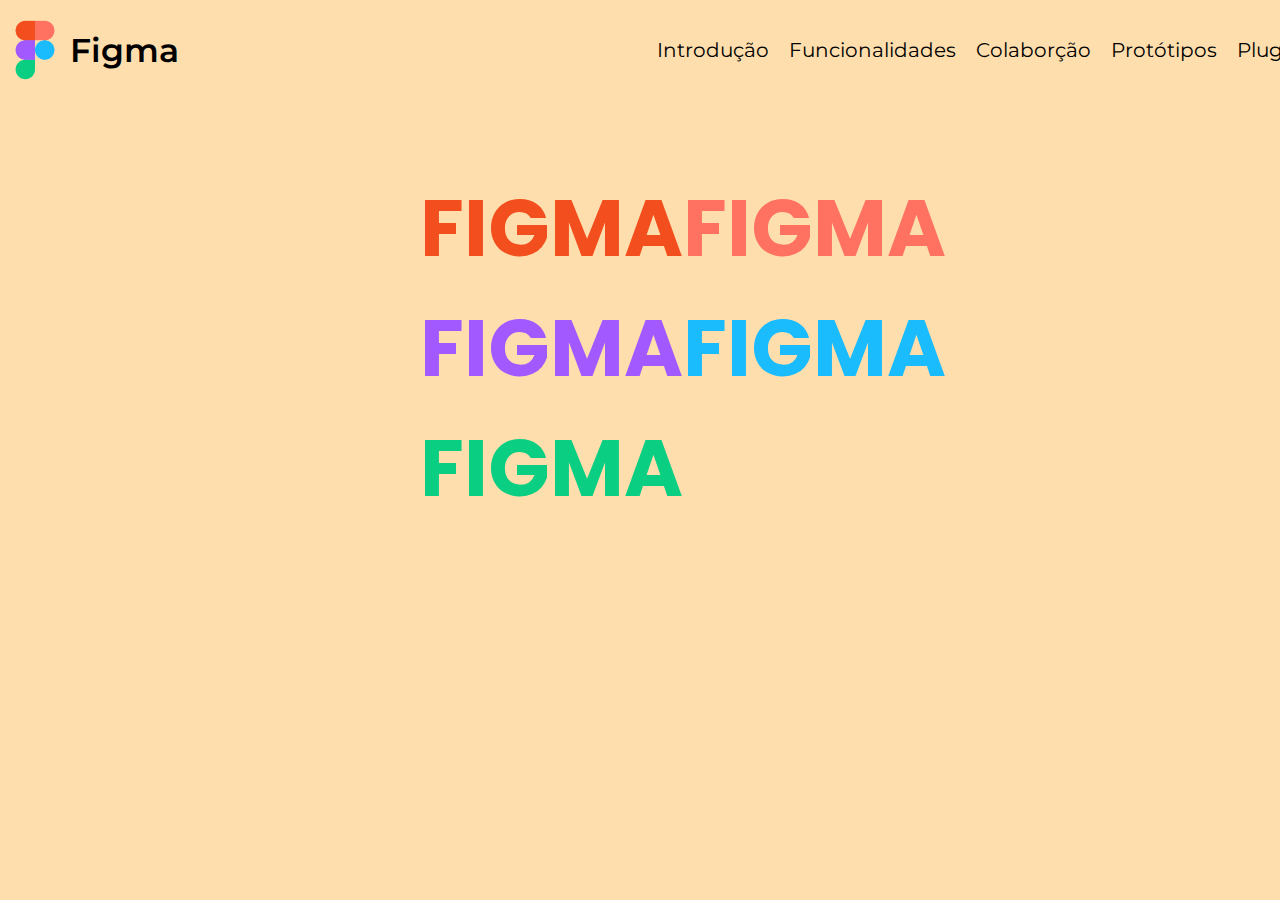
==== index.html @ 6e16e417 "base" ====
<!DOCTYPE html>
<html lang="pt-br">

<head>
    <meta charset="UTF-8">
    <meta name="viewport" content="width=device-width, initial-scale=1.0">
    <title>Trabalho Figma</title>
    <link rel="stylesheet" href="css/style.css">
    <link
        href="https://fonts.googleapis.com/css2?family=Poppins:ital,wght@0,100;0,200;0,300;0,400;0,500;0,600;0,700;0,800;0,900;1,100;1,200;1,300;1,400;1,500;1,600;1,700;1,800;1,900&display=swap"
        rel="stylesheet">
    <link href="https://fonts.googleapis.com/css2?family=Montserrat:ital,wght@0,100..900;1,100..900&display=swap"
        rel="stylesheet">
</head>

<body>
    <header id="cabecalho">
        <img src="img/figma-logo-512.png" alt="" width="70px" height="70px">
        <h1 id="titulo">Figma</h1>
        <nav>
            <ul>
                <li class="nvg"><a href="">Introdução</a></li>
                <li class="nvg"><a href="">Funcionalidades</a></li>
                <li class="nvg"><a href="">Colaborção</a></li>
                <li class="nvg"><a href="">Protótipos</a></li>
                <li class="nvg"><a href="">Plugins</a></li>
                
            </ul>
        </nav>
    </header>
    <main>
        <div id="container">
        <div class="back">
            <h1 class="dtFigma" id="c1">FIGMA</h1>
            <h1 class="dtFigma" id="c2">FIGMA</h1>
            <h1 class="dtFigma" id="c3">FIGMA</h1>
        </div>
        <div class="back">
            <h1 class="dtFigma" id="c4">FIGMA</h1>
            <h1 class="dtFigma" id="c5">FIGMA</h1>
            
        </div>
    </div>
    </main>

</body>

</html>
---- css/style.css ----
* {
    margin: 0;
    padding: 0;
    box-sizing: border-box;
    font-family: "Montserrat", sans-serif;
    background-color: navajowhite;
    overflow-x: hidden;
}

#cabecalho {
    display: flex;
    flex-direction: row;
    width: 1366px;
    min-height: 100px;
    height: auto;
    align-items: center;
    
    

}

#titulo {
    font-size: 25pt;
    font-weight: 600;
    
   
}
.dtFigma{
    
    font-size: 60pt;
    font-family: "Poppins", sans-serif;
}
main{
    width: 1366px;
    height: auto;
    display: flex;
    align-items: center;
    justify-content: center;
}
#back{
    display: flex;
    flex-direction: column;
    justify-content: center;
    align-items: center;
    margin-top: 5%;
    
}
#c1{
    color: #F24E1E;
}
#c2{
    color: #A259FF;
}
#c3{
    color: #0ACF83;
}
#c4{
    color: #FF7262;
}
#c5{
    color:#1ABCFE;
}

nav{
    
    margin-left: 35%;
    font-weight: 400;
}
nav ul{
    display: flex;
    gap: 20px;
    font-size: 15pt;
}
.nvg{
    list-style: none;
}
.nvg a{
    color: black;
    text-decoration: none;
}
#container{
    margin-top: 5%;
    display: flex;
    flex-direction: row;
}
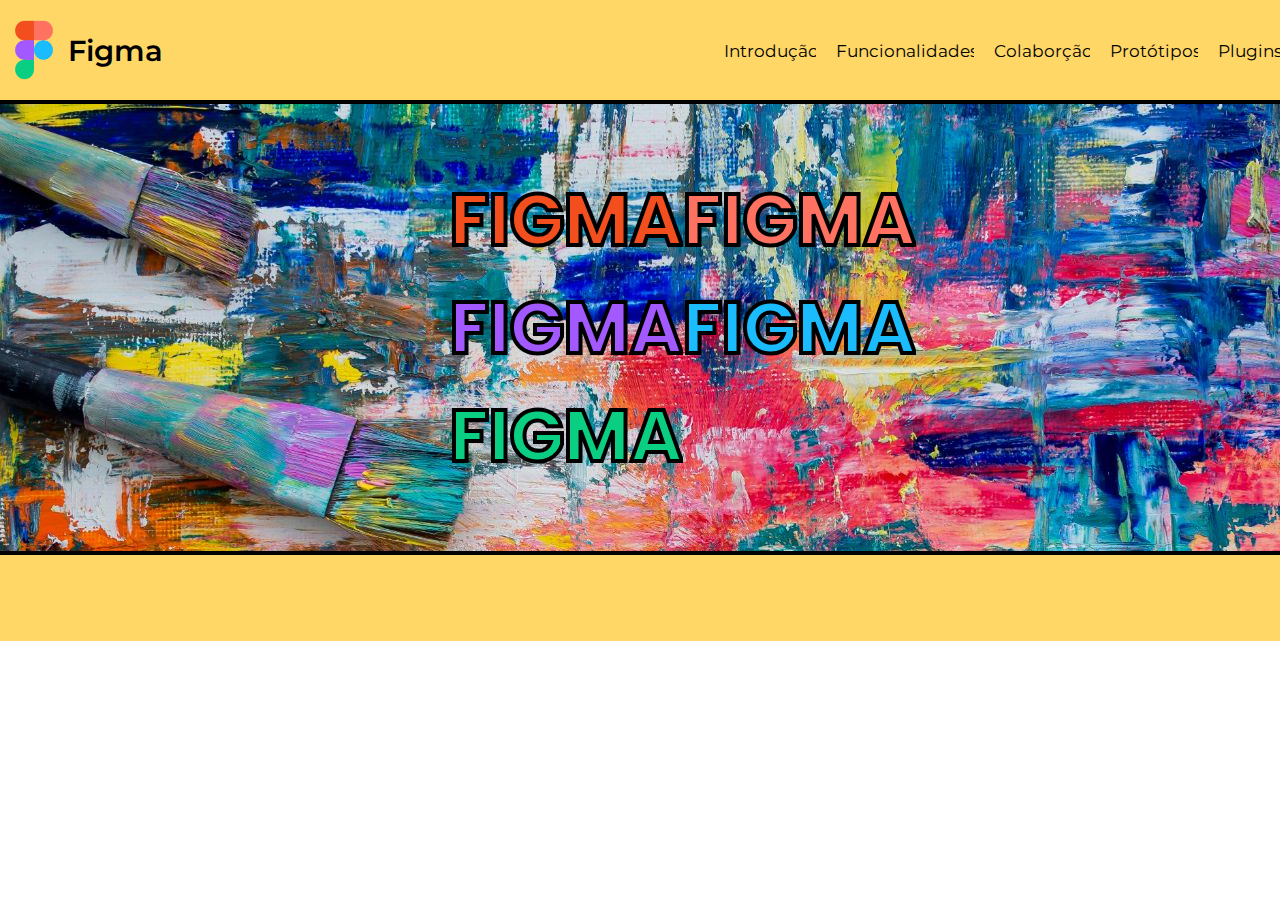
==== commit 7f635ff6: "upd2" ====
--- a/index.html
+++ b/index.html
@@ -41,8 +41,9 @@
             
         </div>
     </div>
+    
     </main>
-
+    <footer></footer>
 </body>
 
 </html>--- a/css/style.css
+++ b/css/style.css
@@ -3,83 +3,103 @@
     padding: 0;
     box-sizing: border-box;
     font-family: "Montserrat", sans-serif;
-    background-color: navajowhite;
+
     overflow-x: hidden;
 }
 
 #cabecalho {
     display: flex;
     flex-direction: row;
-    width: 1366px;
+    width: 100%;
     min-height: 100px;
     height: auto;
     align-items: center;
+    background-color: #FED766;
     
-    
+}
+
+#titulo {
+    font-size: 22pt;
+    font-weight: 600;
+
 
 }
 
-#titulo {
-    font-size: 25pt;
-    font-weight: 600;
-    
-   
-}
-.dtFigma{
-    
-    font-size: 60pt;
+.dtFigma {
+    -webkit-text-stroke-width: 4px; /* largura da borda */
+    -webkit-text-stroke-color: #000; /* cor da borda */
+    font-size: 54pt;
     font-family: "Poppins", sans-serif;
 }
-main{
+
+main {
     width: 1366px;
-    height: auto;
+    height: 455px;
     display: flex;
     align-items: center;
     justify-content: center;
+    background-color: transparent;
+    background-image: url("/img/background.jpeg");
+    border-top: 4px solid black;
+    border-bottom: 4px solid black;
 }
-#back{
+footer{
+  width: 100%;
+  height: 86px;
+    background-color: #FED766;
+}
+#back {
     display: flex;
     flex-direction: column;
     justify-content: center;
     align-items: center;
-    margin-top: 5%;
-    
+    background-color: transparent;
+
 }
-#c1{
+
+#c1 {
     color: #F24E1E;
 }
-#c2{
+
+#c2 {
     color: #A259FF;
 }
-#c3{
+
+#c3 {
     color: #0ACF83;
 }
-#c4{
+
+#c4 {
     color: #FF7262;
 }
-#c5{
-    color:#1ABCFE;
+
+#c5 {
+    color: #1ABCFE;
 }
 
-nav{
-    
-    margin-left: 35%;
+nav {
+
+    margin-left: 44%;
     font-weight: 400;
 }
-nav ul{
+
+nav ul {
     display: flex;
     gap: 20px;
-    font-size: 15pt;
+    font-size: 13pt;
 }
-.nvg{
+
+.nvg {
     list-style: none;
 }
-.nvg a{
+
+.nvg a {
     color: black;
     text-decoration: none;
 }
-#container{
-    margin-top: 5%;
+
+#container {
     display: flex;
     flex-direction: row;
-}
+    background-color: transparent;
+}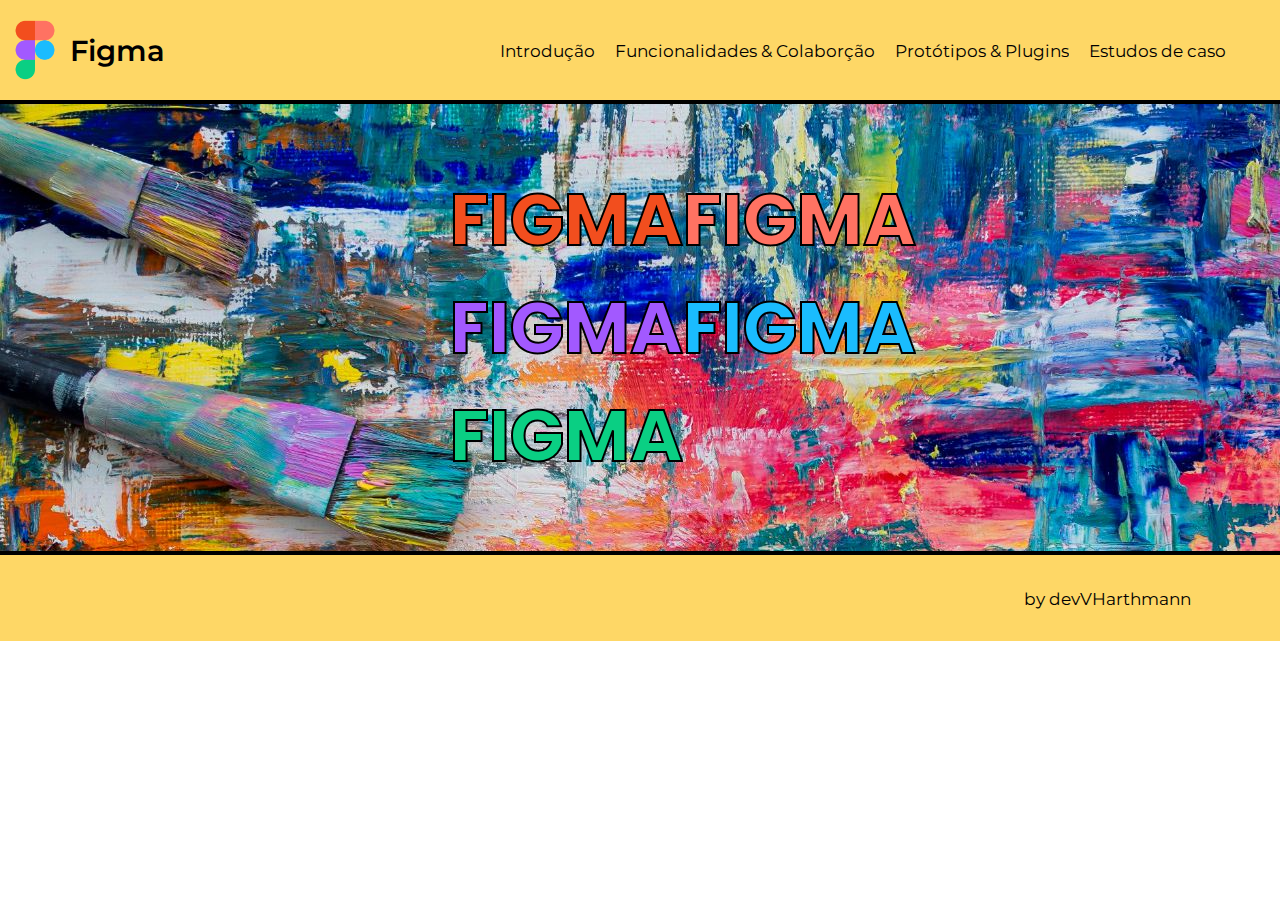
==== commit 1fae250d: "upd5" ====
--- a/index.html
+++ b/index.html
@@ -15,16 +15,15 @@
 
 <body>
     <header id="cabecalho">
-        <img src="img/figma-logo-512.png" alt="" width="70px" height="70px">
-        <h1 id="titulo">Figma</h1>
+        <img class="logo" src="img/figma-logo-512.png" alt="" width="70px" height="70px">
+        <a id="titulo" href="index.html">Figma</a>
         <nav>
             <ul>
-                <li class="nvg"><a href="">Introdução</a></li>
-                <li class="nvg"><a href="">Funcionalidades</a></li>
-                <li class="nvg"><a href="">Colaborção</a></li>
-                <li class="nvg"><a href="">Protótipos</a></li>
-                <li class="nvg"><a href="">Plugins</a></li>
+                <li class="nvg"><a href="introdução.html">Introdução</a></li>
+                <li class="nvg"><a href="funcolab.html">Funcionalidades & Colaborção</a></li>
                 
+                <li class="nvg"><a href="protplug.html">Protótipos & Plugins</a></li>
+                <li class="nvg"><a href="estCaso.html">Estudos de caso</a></li>
             </ul>
         </nav>
     </header>
@@ -43,7 +42,14 @@
     </div>
     
     </main>
-    <footer></footer>
+    <footer>
+        <nav id="cont">
+            <ul>
+                <li class="nvg"><a href="https://github.com/devVHarthmann">by devVHarthmann</a></li>
+                
+            </ul>
+        </nav>
+    </footer>
 </body>
 
 </html>--- a/css/style.css
+++ b/css/style.css
@@ -12,22 +12,27 @@
     flex-direction: row;
     width: 100%;
     min-height: 100px;
-    height: auto;
+   
     align-items: center;
     background-color: #FED766;
-    
+
 }
 
 #titulo {
     font-size: 22pt;
     font-weight: 600;
-
+    text-decoration: none;
+    color: #000;
+    position: relative;
+    
 
 }
 
 .dtFigma {
-    -webkit-text-stroke-width: 4px; /* largura da borda */
-    -webkit-text-stroke-color: #000; /* cor da borda */
+    -webkit-text-stroke-width: 2px;
+    /* largura da borda */
+    -webkit-text-stroke-color: #000;
+    /* cor da borda */
     font-size: 54pt;
     font-family: "Poppins", sans-serif;
 }
@@ -36,18 +41,24 @@
     width: 1366px;
     height: 455px;
     display: flex;
+    flex-direction: row;
     align-items: center;
     justify-content: center;
     background-color: transparent;
-    background-image: url("/img/background.jpeg");
+    background-image: url("../img/background.jpeg");
     border-top: 4px solid black;
     border-bottom: 4px solid black;
 }
-footer{
-  width: 100%;
-  height: 86px;
+
+footer {
+    width: 100%;
+    height: 86px;
     background-color: #FED766;
-}
+    display: flex;
+    flex-direction: row;
+    align-items: center;
+}
+
 #back {
     display: flex;
     flex-direction: column;
@@ -78,9 +89,11 @@
 }
 
 nav {
-
-    margin-left: 44%;
+    width: 2000px;
+    gap: 30px;
+    margin-left: 500px;
     font-weight: 400;
+    position: absolute;
 }
 
 nav ul {
@@ -94,12 +107,138 @@
 }
 
 .nvg a {
-    color: black;
+    position: relative;
     text-decoration: none;
-}
+    color: #000;
+}
+
+.nvg a:after {
+    content: '';
+    position: absolute;
+    bottom: 0;
+    left: 50%;
+    transform: translateX(-50%);
+    width: 0px;
+    height: 0px;
+    background-color: #000;
+    border-radius: 50%;
+    transition: all 0.5s ease;
+}
+
+a:hover:after {
+    height: 2px;
+    width: 100%;
+    /* Expande a largura para 100% do link */
+    border-radius: 0;
+    /* Remove o arredondamento para formar a barra */
+}
+#titulo {
+    position: relative;
+    text-decoration: none;
+    color: #000;
+}
+
+#titulo:after {
+    content: '';
+    position: absolute;
+    bottom: 0;
+    left: 50%;
+    transform: translateX(-50%);
+    width: 0px;
+    height: 0px;
+    background-color: #000;
+    border-radius: 50%;
+    transition: all 0.5s ease;
+}
+
+#titulo:hover:after {
+    height: 2px;
+    width: 100%;
+    /* Expande a largura para 100% do link */
+    border-radius: 0;
+    /* Remove o arredondamento para formar a barra */
+}
+
 
 #container {
     display: flex;
     flex-direction: row;
     background-color: transparent;
+}
+
+@keyframes exemplo {
+    0% {
+        transform: rotate(360deg);      
+    }
+    25% {
+        transform: rotate(0deg);
+    }
+   
+   
+}
+
+.logo {
+    transform: rotate(-360deg);
+    animation: exemplo 2s alternate;
+}
+.Sq{
+    width: 595px;
+    height: 339px;    
+    border-radius: 10px;
+    
+    
+}
+#painelLogo{
+    width: 339px;
+    height: 339px;
+    background-color: white;
+    border-radius: 80px;
+    border: 5px solid black;
+}
+#logoInt{
+ width: 317px;   
+ height: 317px;
+ 
+ 
+}
+#introd{
+    justify-content: space-around;
+}
+#sq1{
+    background-color: #F24E1E;
+}
+#sq2{
+    background-color: #0ACF83;
+}
+#sq3{
+background-color: #FFBF1B;
+}
+#sq4{
+    background-color: #1ABCFE;
+}
+#sq5{
+    background-color: #A259FF;
+}
+#sq6{
+    background-color: red;
+}
+#cont{
+    margin-left: 80%;
+}
+#site{
+    border-radius: 10px;
+    border:px solid black;
+}
+#janelaAtual{
+    text-decoration: underline ;
+    text-decoration-thickness: 3px;
+}
+.Sq h1{
+    margin-top: 10px;
+    margin-left: 20px;
+}
+p{
+    text-align: justify;
+    margin-left: 20px;
+    margin-right: 20px;
 }